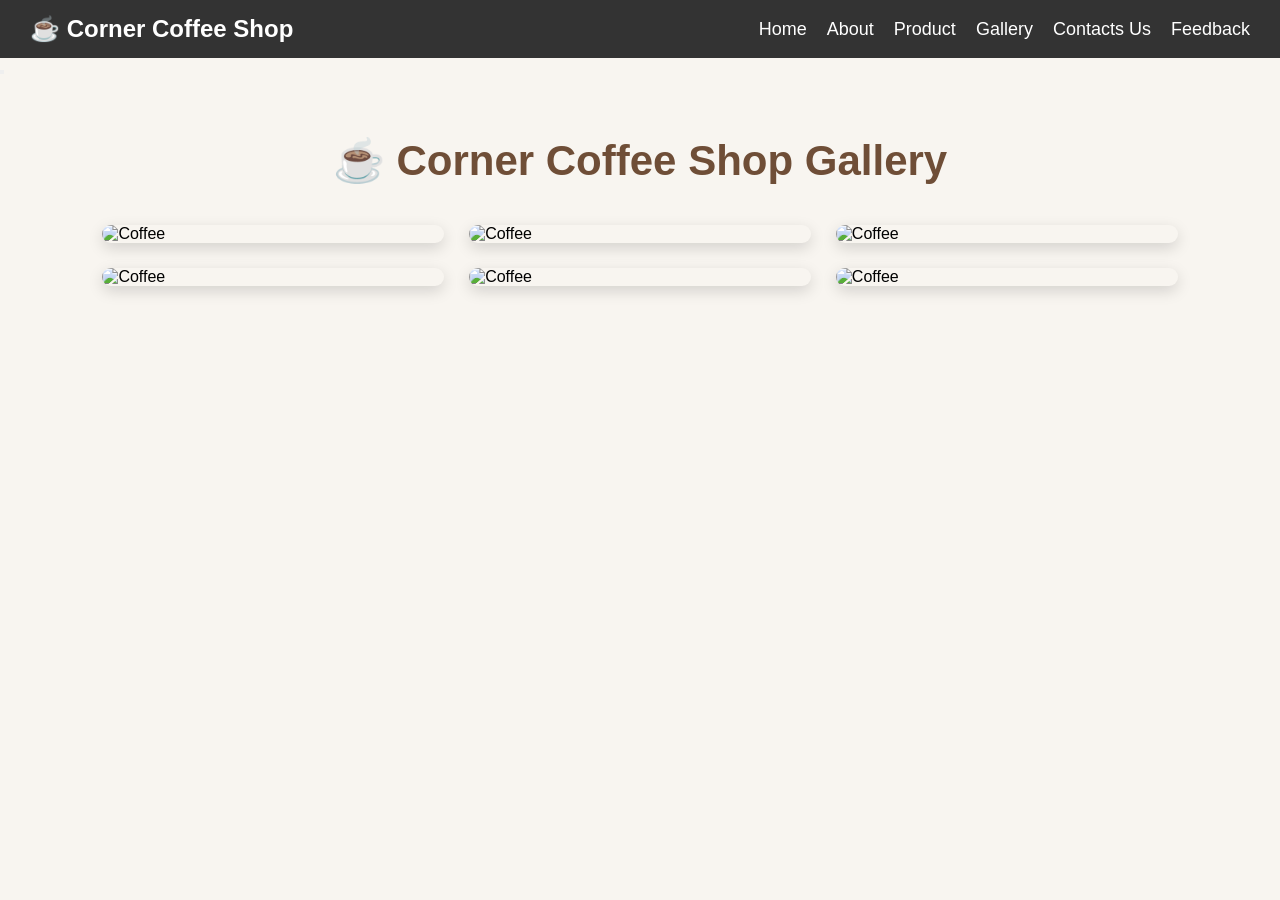
==== gallery.html @ bbc55c2a "coffee shop  website  programming langauge use html,css bootstrap,  javaScript responsive Website " ====
<!DOCTYPE html>
<html lang="en">
<head>
    <meta charset="UTF-8">
    <meta name="viewport" content="width=device-width, initial-scale=1.0">
    <title>Coffee Gallery</title>
    <link rel="stylesheet" href="style.css">
    <style>
        *{
    margin:0;
    padding:0;
    box-sizing:border-box;
    font-family:Arial, sans-serif;
}

body{
    background:#f8f5f0;
}

.gallery{
    padding:60px 8%;
}

.gallery h1{
    text-align:center;
    font-size:42px;
    color:#6f4e37;
    margin-bottom:40px;
}

.gallery-container{
    display:grid;
    grid-template-columns:repeat(3,1fr);
    gap:25px;
}

.gallery-box{
    overflow:hidden;
    border-radius:15px;
    box-shadow:0 5px 15px rgba(0,0,0,0.15);
}

.gallery-box img{
    width:100%;
    height:250px;
    object-fit:cover;
    transition:0.5s;
}

.gallery-box:hover img{
    transform:scale(1.1);
}

/* Tablet */
@media(max-width:992px){
    .gallery-container{
        grid-template-columns:repeat(2,1fr);
    }
}


.navbar{
    background:#333;
    color:white;
    display:flex;
    justify-content:space-between;
    align-items:center;
    padding:15px 30px;
}

.logo{
    font-size:24px;
    font-weight:bold;
}

.nav-links{
    display:flex;
    list-style:none;
}

.nav-links li{
    margin-left:20px;
}

.nav-links a{
    color:white;
    text-decoration:none;
    font-size:18px;
    transition:0.3s;
}

.nav-links a:hover{
    color:#f4b400;
}

.menu-btn{
    display:none;
    font-size:30px;
    cursor:pointer;
}

/* information display*/
.main-content{
 color:white;
    margin-left:80px;
    margin-top:150px;
    max-width:600px;  
} 

.main-content h3{
    color:#d4a017;
    font-size:24px;
    margin-bottom:15px;
}
.main-content h1{
    font-size:60px;
    line-height:1.2;
    margin-bottom:20px;
}

.main-content p{
    font-size:18px;
    line-height:1.8;
    margin-bottom:30px;
}
.btn{
    display:inline-block;
    background:#d4a017;
    color:white;
        padding:14px 35px;
    text-decoration:none;
    border-radius:30px;
    font-size:30px;
    font-weight:bold;
}

.btn:hover{
    background:#b8860b;
}

/* Mobile Responsive */

@media(max-width:768px){

    .menu-btn{
        display:block;
    }

    .nav-links{
        display:none;
        flex-direction:column;
        position:absolute;
        top:70px;
        left:0;
        width:100%;
        background:#333;
        text-align:center;
    }

    .nav-links.active{
        display:flex;
    }

    .nav-links li{
        margin:20px 0;
    }
}

    </style>
</head>
<body>

<nav class="navbar">
    <div class="logo">☕ Corner Coffee Shop</div>

    <ul class="nav-links">
        <li><a href="index.html">Home</a></li>
        <li><a href="aboutus.html">About</a></li>
        <li><a href="product.html">Product</a></li>
        <li><a href="gallery.html">Gallery</a></li>
         <li><a href="contact.html">Contacts Us</a></li>
           <li><a href="feedback.html">Feedback</a></li>
    </ul>

    <div class="menu-btn">&#9776;</div>
</nav>

 <button class="navbar-toggler"
                type="button"
                data-bs-toggle="collapse"
                data-bs-target="#navbarMenu">
            <span class="navbar-toggler-icon"></span>
        </button>

<script>
const menuBtn = document.querySelector('.menu-btn');
const navLinks = document.querySelector('.nav-links');

menuBtn.addEventListener('click', () => {
    navLinks.classList.toggle('active');
});
</script>
<section class="gallery">

    <h1>☕ Corner Coffee Shop Gallery</h1>

    <div class="gallery-container">

        <div class="gallery-box">
            <img src="gallery i/image2.jpg" alt="Coffee">
        </div>

        <div class="gallery-box">
            <img src="gallery i/image1.jpg" alt="Coffee">
        </div>

        <div class="gallery-box">
            <img src="gallery i/image3.jpg" alt="Coffee">
        </div>

        <div class="gallery-box">
            <img src="gallery i/image4.jpg" alt="Coffee">
        </div>

        <div class="gallery-box">
            <img src="gallery i/image5.jpg" alt="Coffee">
        </div>

        <div class="gallery-box">
            <img src="gallery i/image6.jpg" alt="Coffee">
        </div>

    </div>

</section>

</body>
</html>
---- style.css ----
*{
    margin:0;
    padding:0;
    box-sizing:border-box;
}

body{
    font-family:Arial, sans-serif;
}

    header {
    background: url("background image/b1.jpg");
     background-size: cover;
    background-position: center;
    background-repeat: no-repeat;
    height:700px ;
}

.navbar{
    background:#333;
    color:white;
    display:flex;
    justify-content:space-between;
    align-items:center;
    padding:15px 30px;
}

.logo{
    font-size:24px;
    font-weight:bold;
}

.nav-links{
    display:flex;
    list-style:none;
}

.nav-links li{
    margin-left:20px;
}

.nav-links a{
    color:white;
    text-decoration:none;
    font-size:18px;
    transition:0.3s;
}

.nav-links a:hover{
    color:#f4b400;
}

.menu-btn{
    display:none;
    font-size:30px;
    cursor:pointer;
}

/* information display*/
.main-content{
 color:white;
    margin-left:80px;
    margin-top:150px;
    padding-top: 80px;
    max-width:600px;  
} 

.main-content h3{
    color:#d4a017;
    font-size:24px;
    margin-bottom:15px;
}
.main-content h1{
    font-size:60px;
    line-height:1.2;
    margin-bottom:20px;
}

.main-content p{
    font-size:18px;
    line-height:1.8;
    margin-bottom:30px;
}
.btn{
    display:inline-block;
    background:#d4a017;
    color:white;
        padding:14px 35px;
    text-decoration:none;
    border-radius:30px;
    font-size:30px;
    font-weight:bold;
}

.btn:hover{
    background:#b8860b;
}

/* Mobile Responsive */

@media(max-width:768px){

    .menu-btn{
        display:block;
    }

    .nav-links{
        display:none;
        flex-direction:column;
        position:absolute;
        top:70px;
        left:0;
        width:100%;
        background:#333;
        text-align:center;
    }

    .nav-links.active{
        display:flex;
    }

    .nav-links li{
        margin:20px 0;
    }
}


        *{
    margin:0;
    padding:0;
    box-sizing:border-box;
}

 

        /* Home Section */
        .home-section{
           background: url("background image/b1.jpg");
      background-size: cover;
      background-position: center;
    background-repeat: no-repeat;
    height:700px ;
        }

        .home-section::before{
            content:"";
            position:absolute;
            top:0;
            left:0;
            width:100%;
            height:100%;
            
        }

        .home-content{
            position:relative;
            z-index:1;
        }
          
        .main-content  {
               margin-left:80px;
    margin-top:180px;
    max-width:600px;

    } 
     .main-content p{
         color:white;
        font-size:20px;
    line-height:1.5;
    margin-bottom:32px;

     }
        .main-content h1{
        
    line-height:1.2;
    margin-bottom:20px;

        }
   #navbarMenu a:hover {
    color: #ffc107 !important;    
    
   }
    #navbarMenu a {
        font-size:18px;
         font-weight: bold;
    }
       .btn-login{
    display:inline-block;
    background-color:blue;
    color:white;
    text-decoration:none;
    padding:12px 30px;
    border-radius:34px;
    font-size:25px;
    font-weight:bold;
    transition:0.3s;
}

.btn-login:hover{
    background-color:yellow;
    color:white;
}

    
        /* Menu */
        .menu-card{
            transition:0.3s;
        }

        .menu-card:hover{
            transform:translateY(-8px);
        }

        .menu-card img{
            height:220px;
            object-fit:cover;
        }

        /* Footer */
       .footer-section{
    background-color:rgb(117, 60, 19);
    color:#ffffff;
    padding:60px 0 20px;
}

.footer-title{
    margin-bottom:20px;
    font-weight:600;
}

.footer-links{
    list-style:none;
    padding:0;
}

.footer-links li{
    margin-bottom:10px;
}

.footer-links a{
    color:#ffffff;
    text-decoration:none;
    transition:0.3s;
    font-size: 20px;
}

.footer-links a:hover{
    color:#fd0b84;
    padding-left:5px;
      
    
}

.social-icons a{
    color:#ffffff;
    font-size:24px;
    margin-right:15px;
    transition:0.3s;
}

.social-icons a:hover{
    color:#c68b59;
    transition:0.3s;
}

.footer-section hr{
    border-color:rgba(255,255,255,0.2);
}

@media(max-width:768px){

    .footer-section{
        text-align:center;
    }

    .social-icons{
        display:flex;
        justify-content:center;
        flex-wrap:wrap;
    }
}
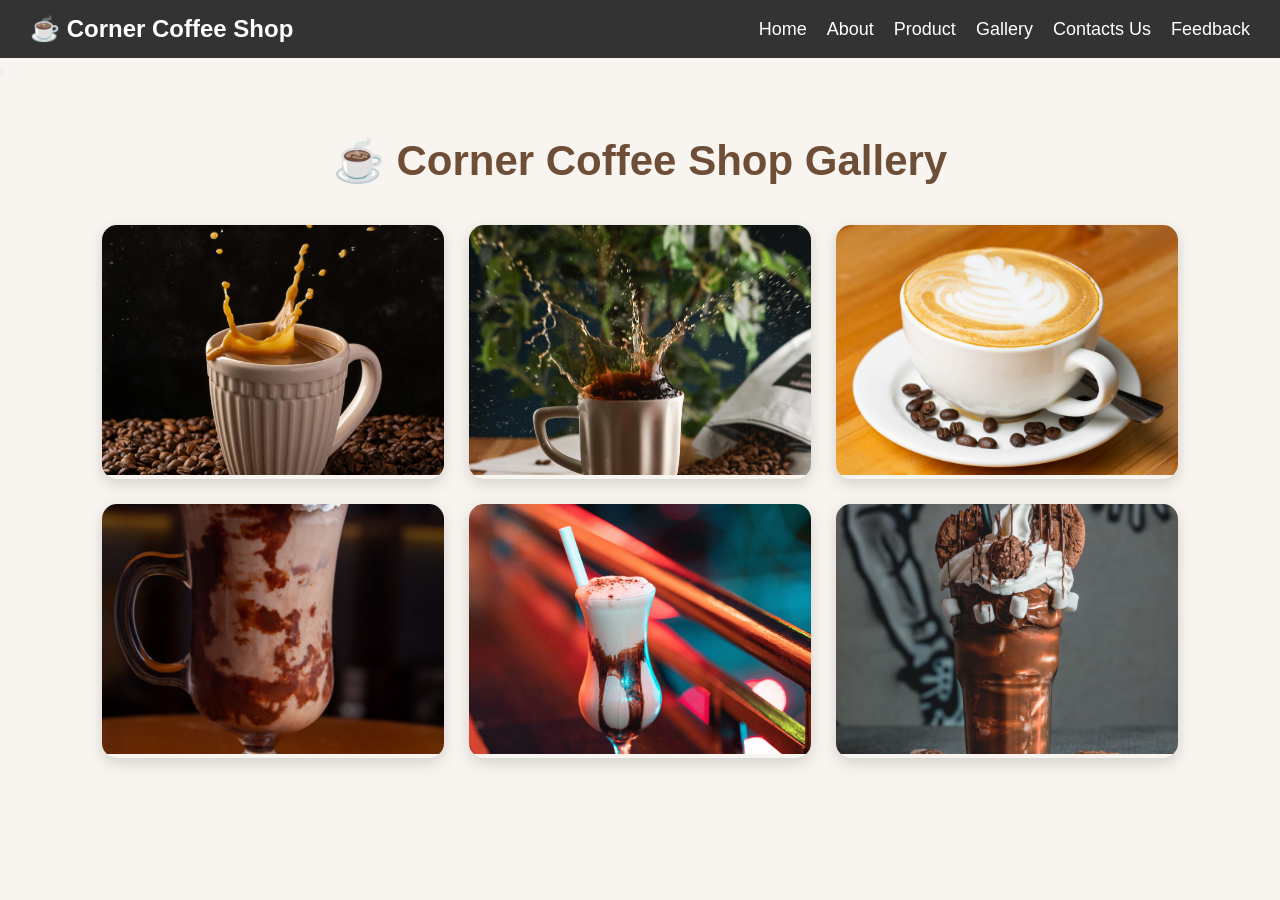
==== commit bb630af4: "Update gallery.html" ====
--- a/gallery.html
+++ b/gallery.html
@@ -207,27 +207,27 @@
     <div class="gallery-container">
 
         <div class="gallery-box">
-            <img src="gallery i/image2.jpg" alt="Coffee">
-        </div>
-
-        <div class="gallery-box">
-            <img src="gallery i/image1.jpg" alt="Coffee">
-        </div>
-
-        <div class="gallery-box">
-            <img src="gallery i/image3.jpg" alt="Coffee">
-        </div>
-
-        <div class="gallery-box">
-            <img src="gallery i/image4.jpg" alt="Coffee">
-        </div>
-
-        <div class="gallery-box">
-            <img src="gallery i/image5.jpg" alt="Coffee">
-        </div>
-
-        <div class="gallery-box">
-            <img src="gallery i/image6.jpg" alt="Coffee">
+            <img src="image2.jpg" alt="Coffee">
+        </div>
+
+        <div class="gallery-box">
+            <img src="image1.jpg" alt="Coffee">
+        </div>
+
+        <div class="gallery-box">
+            <img src="image3.jpg" alt="Coffee">
+        </div>
+
+        <div class="gallery-box">
+            <img src="image4.jpg" alt="Coffee">
+        </div>
+
+        <div class="gallery-box">
+            <img src="image5.jpg" alt="Coffee">
+        </div>
+
+        <div class="gallery-box">
+            <img src="image6.jpg" alt="Coffee">
         </div>
 
     </div>
@@ -235,4 +235,4 @@
 </section>
 
 </body>
-</html>+</html>
--- a/style.css
+++ b/style.css
@@ -9,7 +9,7 @@
 }
 
     header {
-    background: url("background image/b1.jpg");
+    background: url("bru_coffee-3.png");
      background-size: cover;
     background-position: center;
     background-repeat: no-repeat;
@@ -135,7 +135,7 @@
 
         /* Home Section */
         .home-section{
-           background: url("background image/b1.jpg");
+           background: url("b1.jpg");
       background-size: cover;
       background-position: center;
     background-repeat: no-repeat;
@@ -280,4 +280,4 @@
     }
 }
 
-    +    
